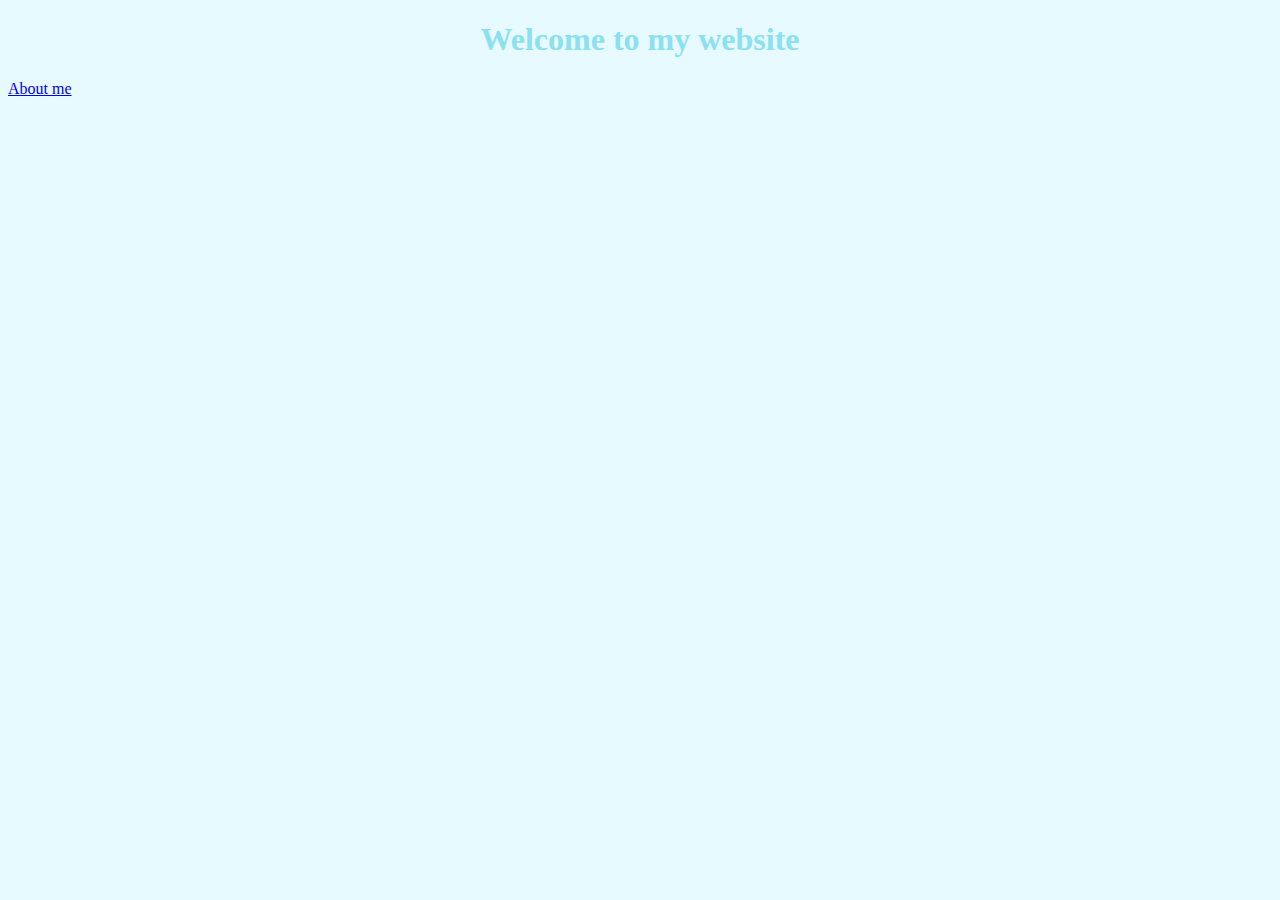
==== index.htm @ b2f67829 "File structure" ====
<!DOCTYPE html>
<html lang="en">
  <head>
    <meta charset="UTF-8" />
    <meta name="viewport" content="width=device-width, initial-scale=1.0" />
    <link rel="stylesheet" href="/css/styles.css" />
    <title>Homepage</title>
  </head>
  <body>
    <h1>Welcome to my website</h1>
    <a href="/about.html">About me</a>
  </body>
</html>
---- css/styles.css ----
body {
  background: rgb(231, 250, 255);
}

h1 {
  text-align: center;
  color: rgb(140, 225, 240);
}
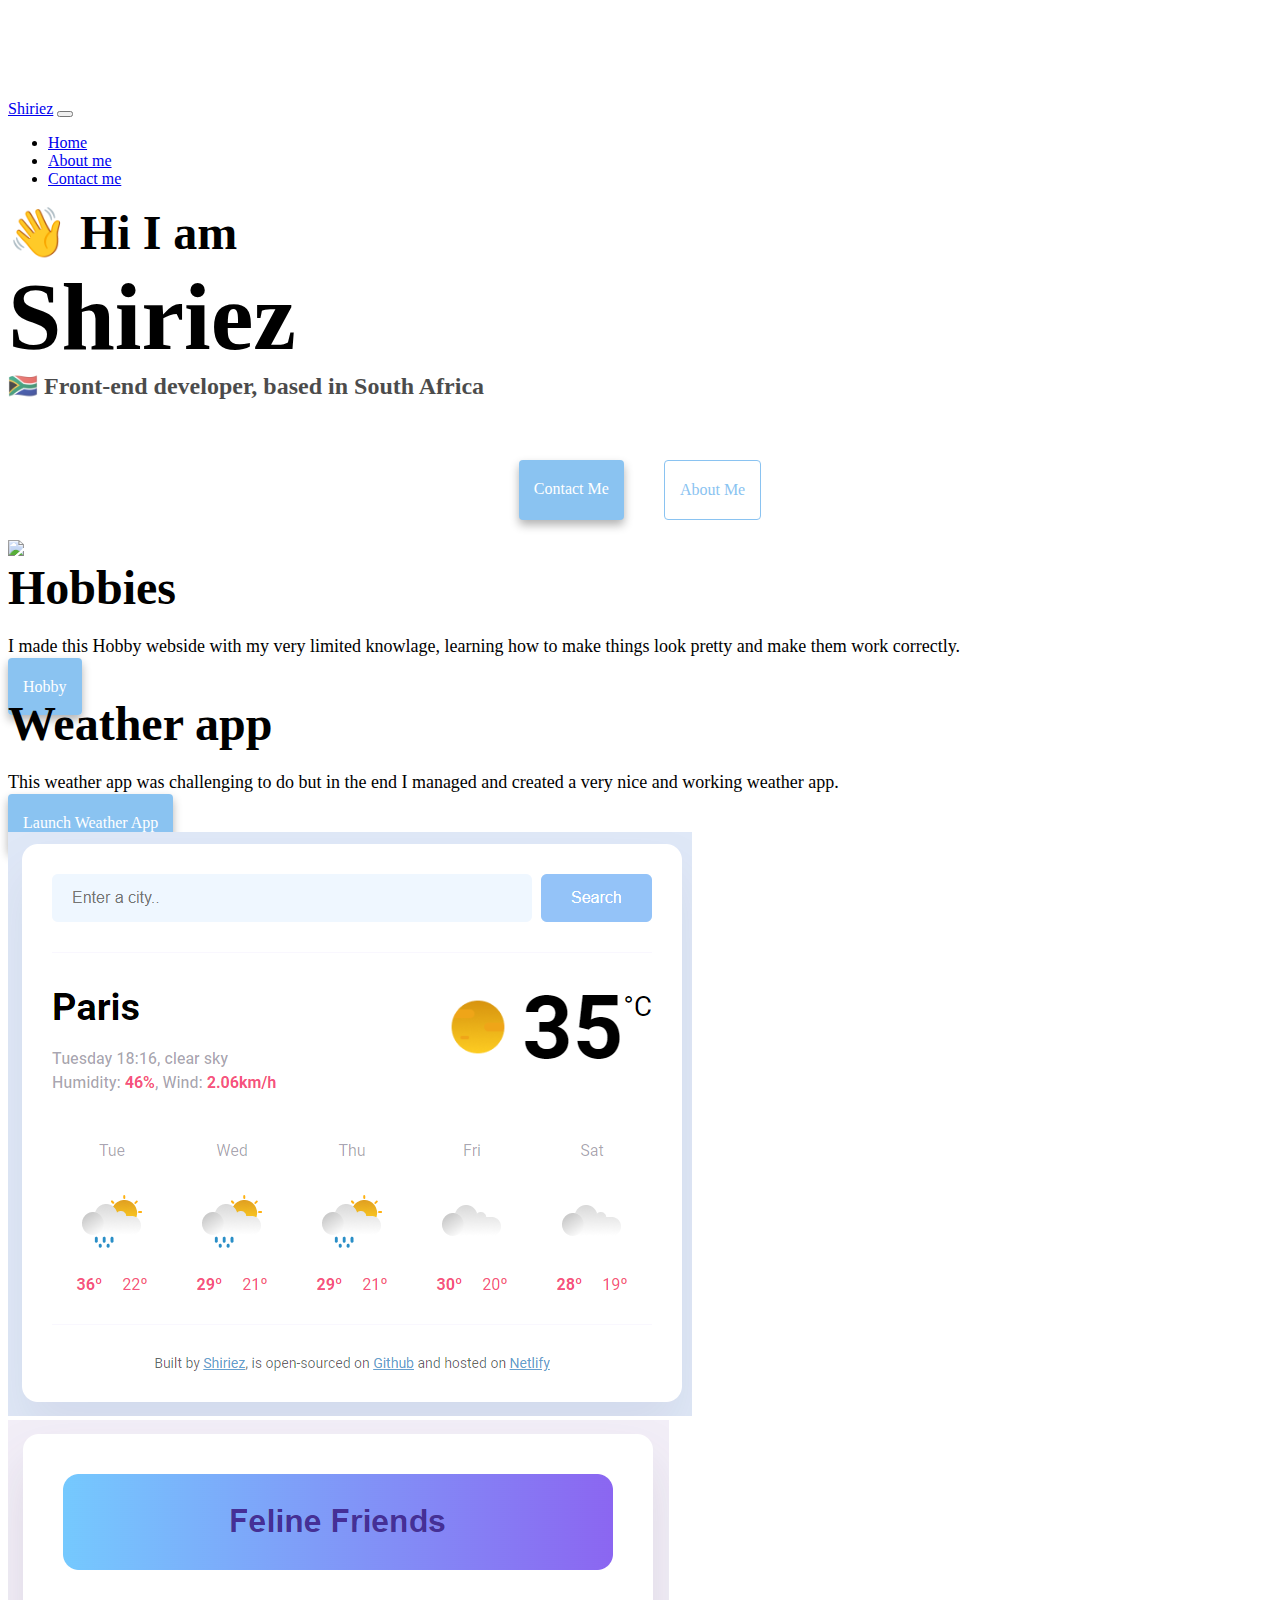
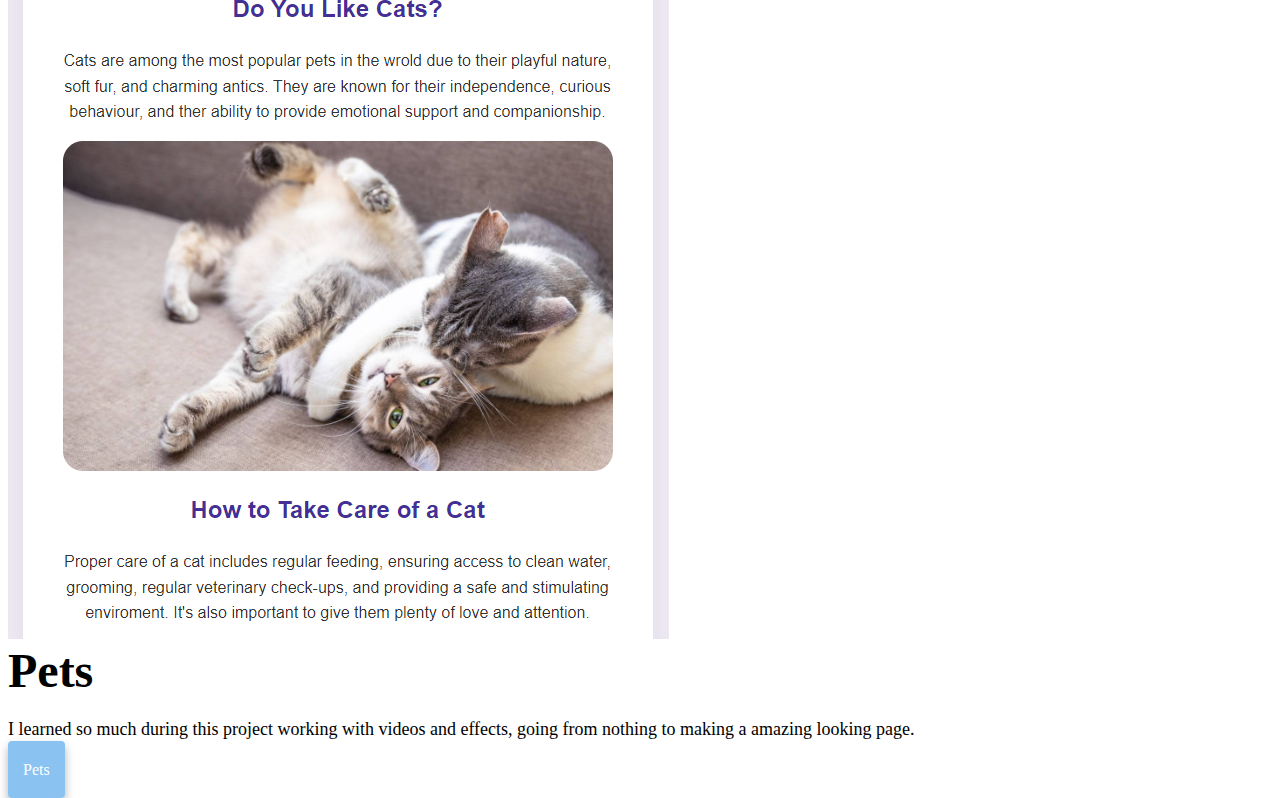
==== commit a0629df3: "Added about page and images" ====
--- a/index.htm
+++ b/index.htm
@@ -3,11 +3,98 @@
   <head>
     <meta charset="UTF-8" />
     <meta name="viewport" content="width=device-width, initial-scale=1.0" />
+    <link
+      href="https://cdn.jsdelivr.net/npm/bootstrap@5.2.0/dist/css/bootstrap.min.css"
+      rel="stylesheet"
+      integrity="sha384-gH2yIJqKdNHPEq0n4Mqa/HGKIhSkIHeL5AyhkYV8i59U5AR6csBvApHHNl/vI1Bx"
+      crossorigin="anonymous"
+    />
+    <script src="https://cdn.jsdelivr.net/npm/bootstrap@5.0.0-beta2/dist/js/bootstrap.bundle.min.js" integrity="sha384-b5kHyXgcpbZJO/tY9Ul7kGkf1S0CWuKcCD38l8YkeH8z8QjE0GmW1gYU5S9FOnJ0" crossorigin="anonymous"></script>
     <link rel="stylesheet" href="/css/styles.css" />
     <title>Homepage</title>
   </head>
   <body>
-    <h1>Welcome to my website</h1>
-    <a href="/about.html">About me</a>
+    <nav class="navbar navbar-expand-lg navbar-light bg-light fixed-top">
+    <div class="container">
+      <a class="navbar-brand" href="index.html">Shiriez</a>
+      <button
+        class="navbar-toggler"
+        type="button"
+        data-bs-toggle="collapse"
+        data-bs-target="#navbarNav"
+        aria-controls="navbarNav"
+        aria-expanded="false"
+        aria-label="Toggle navigation"
+      >
+        <span class="navbar-toggler-icon"></span>
+      </button>
+      <div class="collapse navbar-collapse" id="navbarNav">
+        <ul class="navbar-nav">
+          <li class="nav-item">
+            <a class="nav-link active" aria-current="page" href="index.html"
+              >Home</a
+            >
+             </li>
+          <li class="nav-item">
+    <a class="nav-link" href="/about.html">About me</a>
+    </li>
+          <li class="nav-item">
+            <a class="nav-link" href="/about.html#contact">Contact me</a>
+          </li>
+           </ul>
+      </div>
+    </div>
+  </nav>
+      <h2 class="text-center">👋 Hi I am</h2>
+      <h1 class="text-center">Shiriez</h1>
+      <h3 class="text-center">🇿🇦 Front-end developer, based in South Africa</h3>
+      <div class="navigation-links mb-5">
+        <a href="/about.html#contact" class="primary-link">Contact me</a>
+        <a href="/about.html" class="secondary-link">About me</a>
+    </div>
+    <div class="container">
+      <div class="row">
+        <div class="col-md-6">
+          <img src="images/hobby.png" class="img-fluid rounded" />
+        </div>
+        <div class="col-md-6">
+          <h2 class="mb-3">Hobbies</h2>
+          <p>
+           I made this Hobby webside with my very limited knowlage, learning how to make things look pretty and make them work correctly.
+          </p>
+          <div class="mt-5">
+            <a href="#" class="primary-link">Hobby</a>
+          </div>
+        </div>
+      </div>
+      <div class="row mt-5">
+        <div class="col-md-6">
+          <h2 class="mb-3">Weather app</h2>
+          <p>
+           This weather app was challenging to do but in the end I managed and created a very nice and working weather app.
+          </p>
+          <div class="mb-5 mt-5">
+            <a href="#" class="primary-link">Launch Weather App</a>
+          </div>
+        </div>
+        <div class="col-md-6">
+          <img src="images/weather-app.png" class="img-fluid rounded" />
+        </div>
+      </div>
+      <div class="row mt-5">
+        <div class="col-md-6">
+          <img src="images/pets.png" class="img-fluid rounded" />
+        </div>
+        <div class="col-md-6">
+          <h2 class="mb-3">Pets</h2>
+          <p>
+          I learned so much during this project working with videos and effects, going from nothing to making a amazing looking page.
+          </p>
+          <div class="mt-5">
+            <a href="#" class="primary-link">Pets</a>
+          </div>
+        </div>
+      </div>
+    </div>
   </body>
 </html>
--- a/css/styles.css
+++ b/css/styles.css
@@ -1,8 +1,88 @@
+:root {
+  --primary-color: #8ac3f1;
+  --secondary-color: #f5f2fe;
+  --box-shadow: 0 5px 10px rgba(0, 0, 0, 0.3);
+}
+
 body {
-  background: rgb(231, 250, 255);
+  margin-top: 100px;
+}
+
+h1,
+h2,
+h3 {
+  margin: 0;
 }
 
 h1 {
+  font-size: 96px;
+}
+
+h2 {
+  font-size: 48px;
+}
+
+h3 {
+  font-size: 24px;
+  opacity: 0.7;
+}
+
+p {
+  font-size: 18px;
+  line-height: 1.5;
+}
+
+.navigation-links {
+  display: flex;
+  margin-top: 40px;
+  justify-content: center;
+}
+
+.navigation-links a {
+  margin: 20px;
+}
+
+.primary-link {
+  border-radius: 4px;
+  padding: 20px 15px;
+  text-decoration: none;
+  text-transform: capitalize;
+  background: var(--primary-color);
+  box-shadow: var(--box-shadow);
+  color: white;
+}
+
+.secondary-link {
+  border-radius: 4px;
+  padding: 20px 15px;
+  text-decoration: none;
+  text-transform: capitalize;
+  color: var(--primary-color);
+  border: 1px solid var(--primary-color);
+}
+
+.homepage-link {
+  color: var(--primary-color);
   text-align: center;
-  color: rgb(140, 225, 240);
+  display: block;
 }
+
+.about-paragraphs {
+  margin: 30px 0;
+}
+
+.about-paragraphs p {
+  margin: 10px;
+}
+
+.email-link {
+  display: flex;
+  justify-content: center;
+  color: var(--primary-color);
+  font-size: 28px;
+  text-decoration: none;
+}
+
+.email-link:hover {
+  text-decoration: underline;
+}
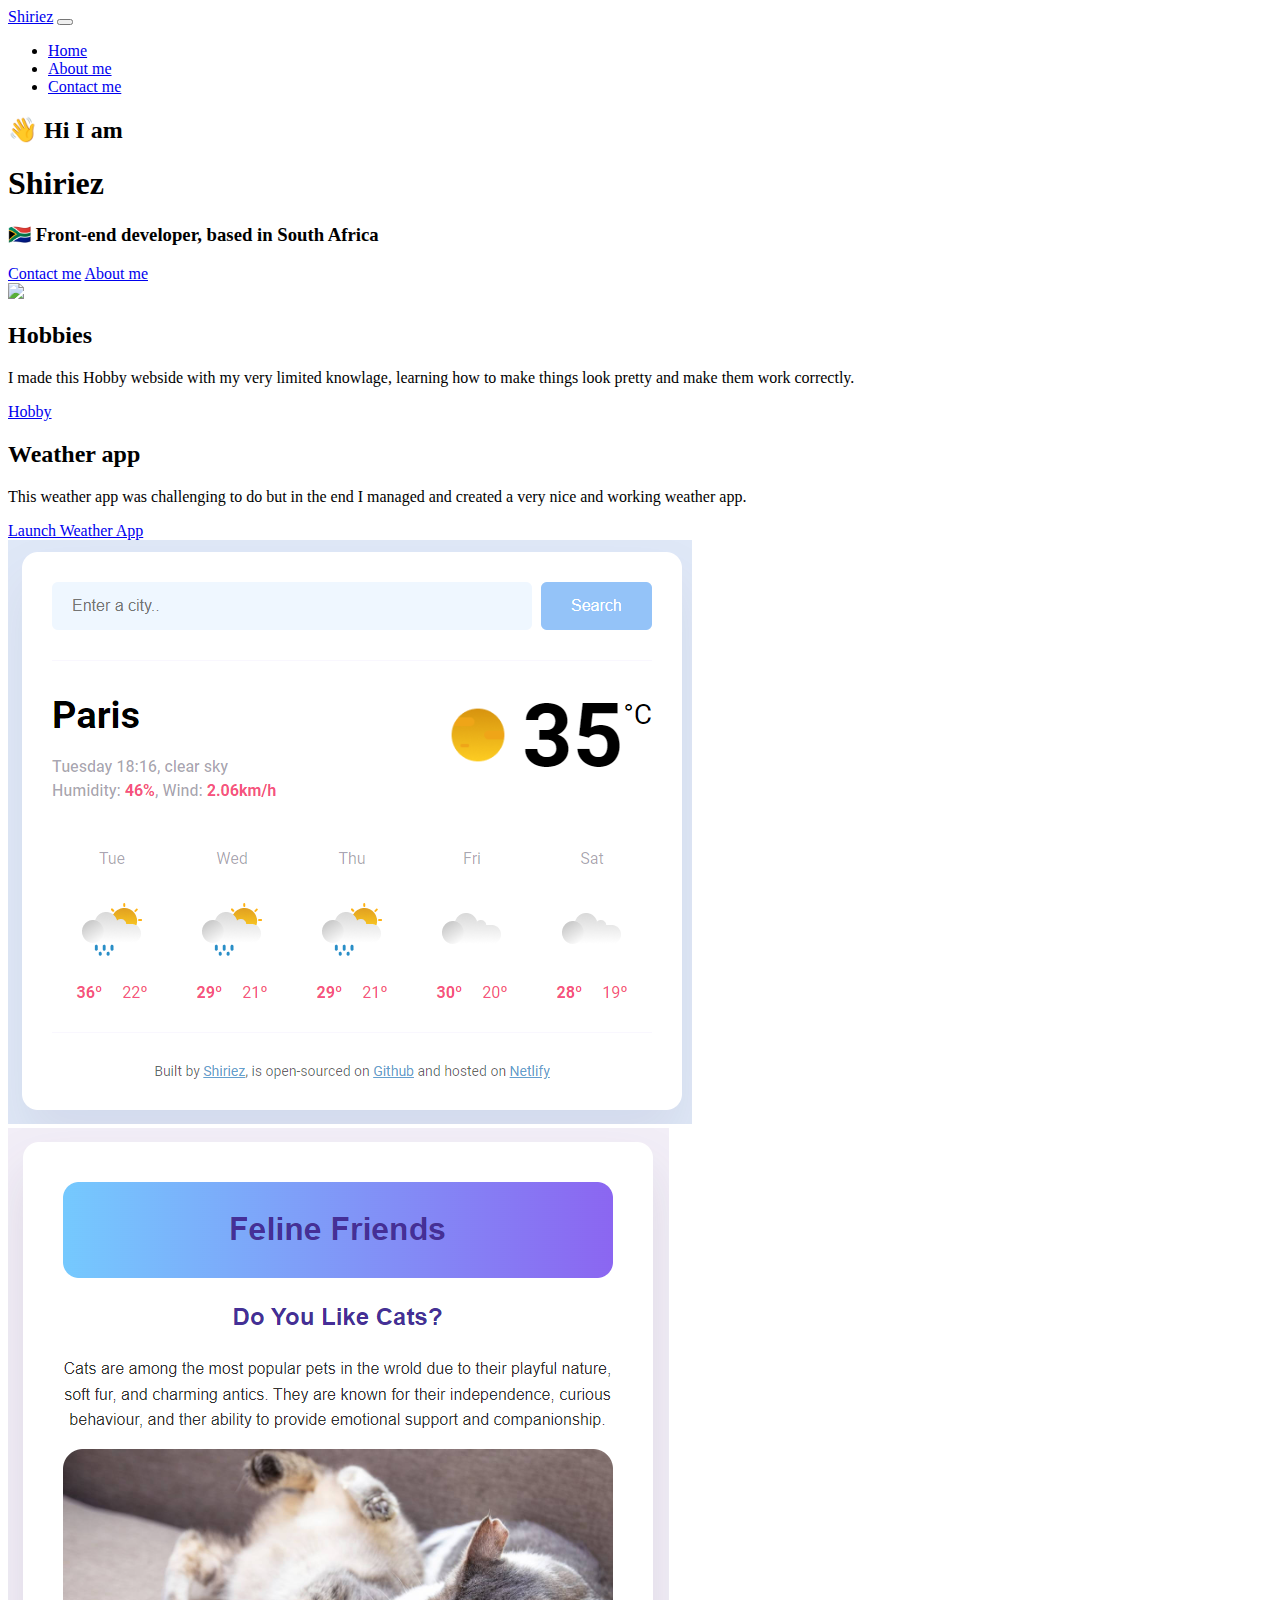
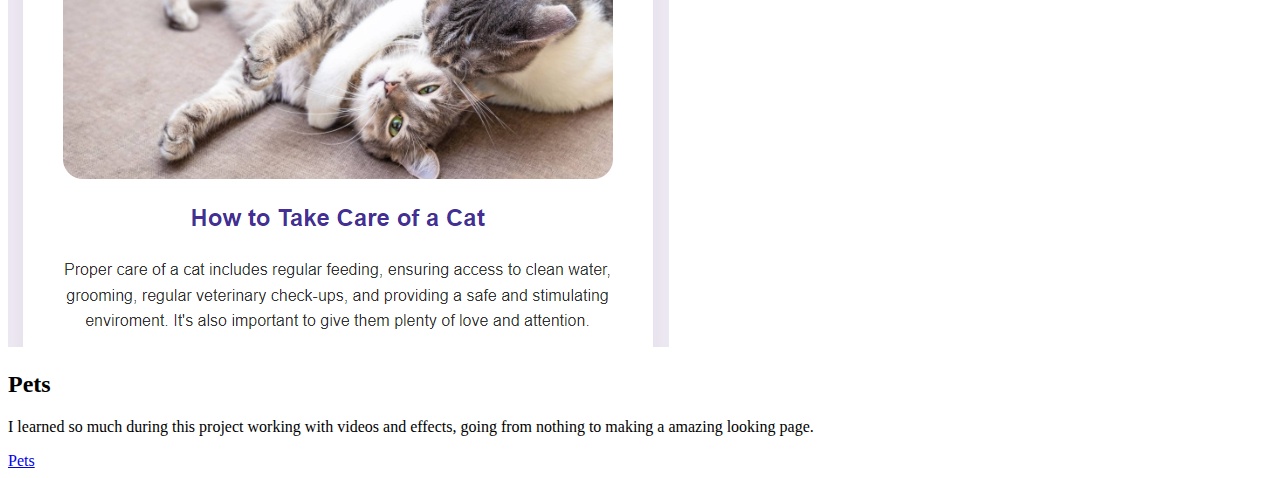
==== commit d100003f: "Removed and added info" ====
--- a/index.htm
+++ b/index.htm
@@ -2,6 +2,7 @@
 <html lang="en">
   <head>
     <meta charset="UTF-8" />
+    <meta http-equiv="X-UA-Compatible" content="IE=edge" />
     <meta name="viewport" content="width=device-width, initial-scale=1.0" />
     <link
       href="https://cdn.jsdelivr.net/npm/bootstrap@5.2.0/dist/css/bootstrap.min.css"
@@ -10,13 +11,13 @@
       crossorigin="anonymous"
     />
     <script src="https://cdn.jsdelivr.net/npm/bootstrap@5.0.0-beta2/dist/js/bootstrap.bundle.min.js" integrity="sha384-b5kHyXgcpbZJO/tY9Ul7kGkf1S0CWuKcCD38l8YkeH8z8QjE0GmW1gYU5S9FOnJ0" crossorigin="anonymous"></script>
-    <link rel="stylesheet" href="/css/styles.css" />
-    <title>Homepage</title>
+    <title>Shiriez</title>
+    <link rel="stylesheet" href="/css/style.css" />
   </head>
   <body>
-    <nav class="navbar navbar-expand-lg navbar-light bg-light fixed-top">
+  <nav class="navbar navbar-expand-lg navbar-light bg-light fixed-top">
     <div class="container">
-      <a class="navbar-brand" href="index.html">Shiriez</a>
+      <a class="navbar-brand" href="/" title="Homepage">Shiriez</a>
       <button
         class="navbar-toggler"
         type="button"
@@ -31,17 +32,17 @@
       <div class="collapse navbar-collapse" id="navbarNav">
         <ul class="navbar-nav">
           <li class="nav-item">
-            <a class="nav-link active" aria-current="page" href="index.html"
-              >Home</a
+            <a class="nav-link active" aria-current="page" href="/"
+               title="Homepage">Home</a
             >
-             </li>
+          </li>
           <li class="nav-item">
-    <a class="nav-link" href="/about.html">About me</a>
-    </li>
+            <a class="nav-link" href="/about.html" title="About Shiriez">About me</a>
+          </li>
           <li class="nav-item">
-            <a class="nav-link" href="/about.html#contact">Contact me</a>
+            <a class="nav-link" href="about.html#contact" title="Contact Shiriez">Contact me</a>
           </li>
-           </ul>
+        </ul>
       </div>
     </div>
   </nav>
@@ -49,13 +50,13 @@
       <h1 class="text-center">Shiriez</h1>
       <h3 class="text-center">🇿🇦 Front-end developer, based in South Africa</h3>
       <div class="navigation-links mb-5">
-        <a href="/about.html#contact" class="primary-link">Contact me</a>
-        <a href="/about.html" class="secondary-link">About me</a>
+        <a href="/about.html#contact" class="primary-link" title="Contact Shiriez">Contact me</a>
+        <a href="/about.html" class="secondary-link" title="About Shiriez">About me</a>
     </div>
     <div class="container">
       <div class="row">
         <div class="col-md-6">
-          <img src="images/hobby.png" class="img-fluid rounded" />
+          <img src="/images/hobby.png" class="img-fluid rounded" />
         </div>
         <div class="col-md-6">
           <h2 class="mb-3">Hobbies</h2>
@@ -78,12 +79,12 @@
           </div>
         </div>
         <div class="col-md-6">
-          <img src="images/weather-app.png" class="img-fluid rounded" />
+          <img src="/images/weather-app.png" class="img-fluid rounded" />
         </div>
       </div>
       <div class="row mt-5">
         <div class="col-md-6">
-          <img src="images/pets.png" class="img-fluid rounded" />
+          <img src="/images/pets.png" class="img-fluid rounded" />
         </div>
         <div class="col-md-6">
           <h2 class="mb-3">Pets</h2>
@@ -98,3 +99,4 @@
     </div>
   </body>
 </html>
+<script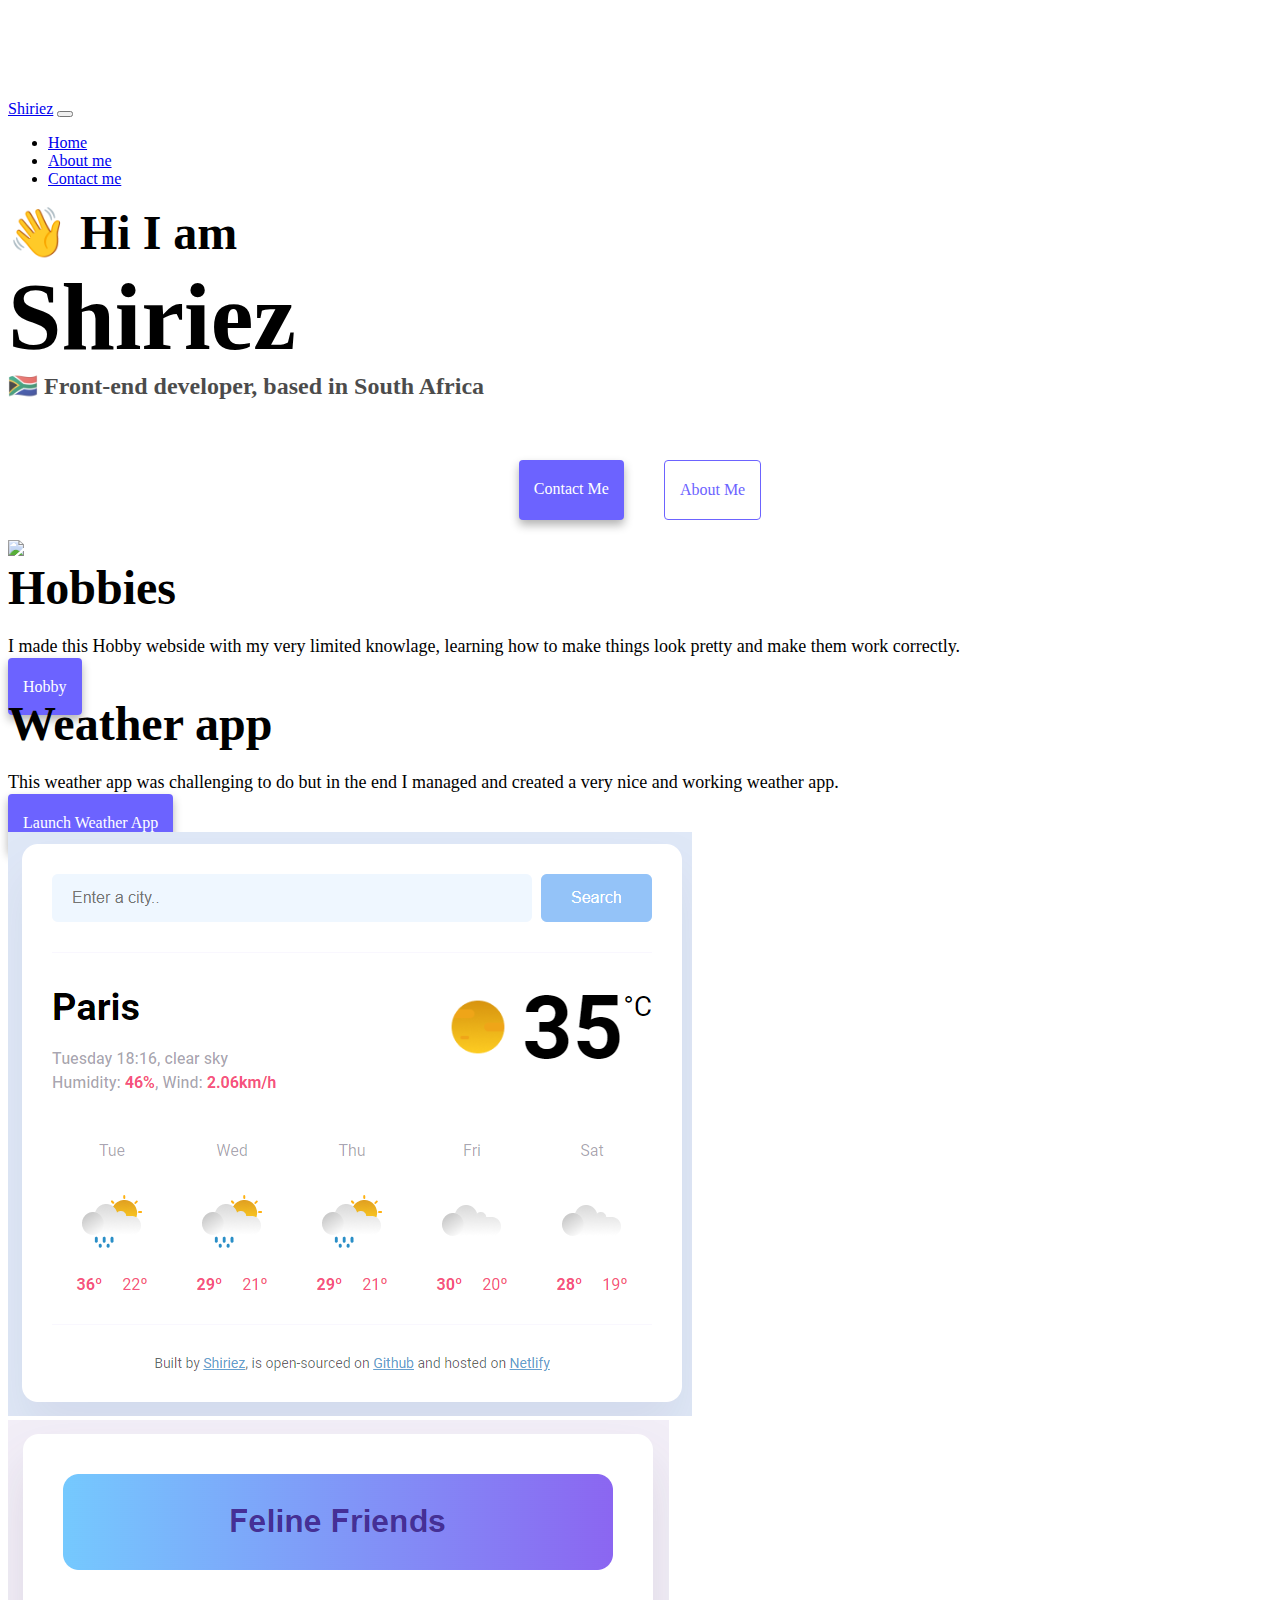
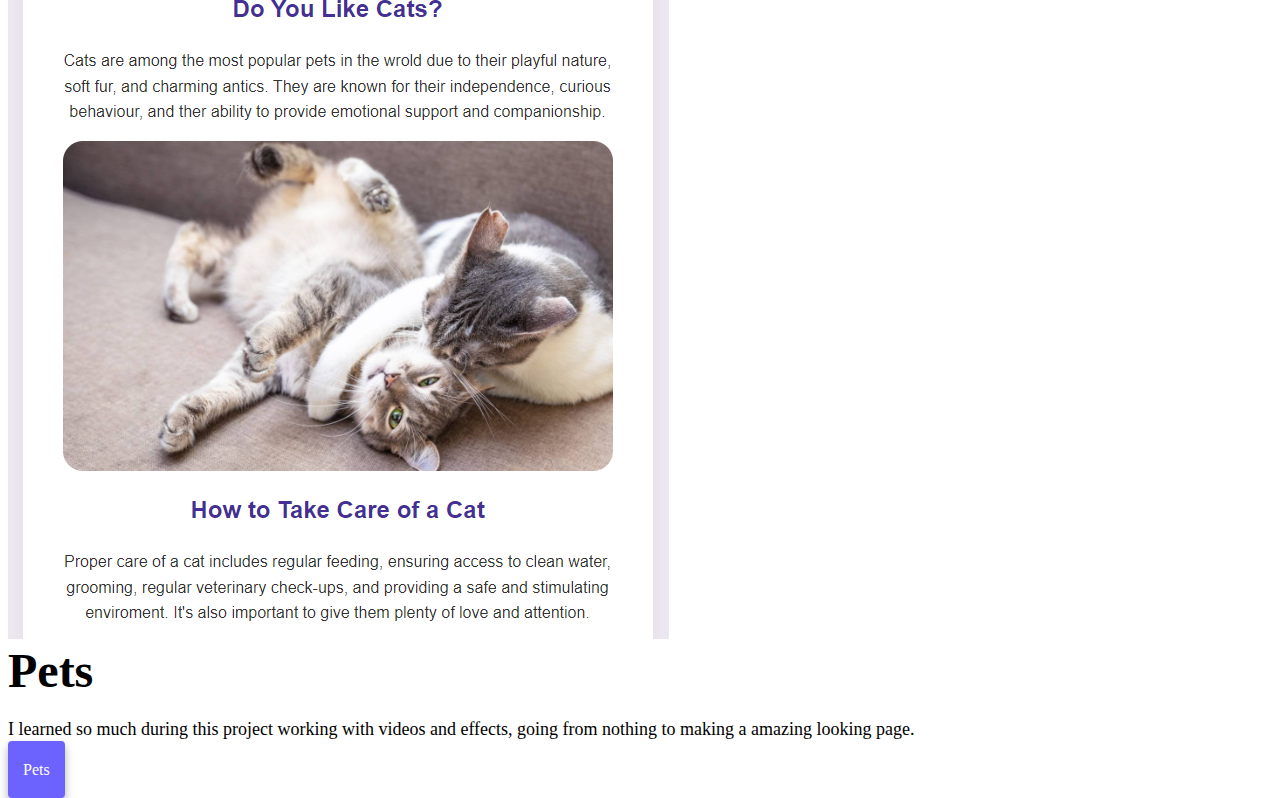
==== commit e430b60d: "Added info" ====
--- a/index.htm
+++ b/index.htm
@@ -12,7 +12,7 @@
     />
     <script src="https://cdn.jsdelivr.net/npm/bootstrap@5.0.0-beta2/dist/js/bootstrap.bundle.min.js" integrity="sha384-b5kHyXgcpbZJO/tY9Ul7kGkf1S0CWuKcCD38l8YkeH8z8QjE0GmW1gYU5S9FOnJ0" crossorigin="anonymous"></script>
     <title>Shiriez</title>
-    <link rel="stylesheet" href="/css/style.css" />
+    <link rel="stylesheet" href="/style/styles.css" />
   </head>
   <body>
   <nav class="navbar navbar-expand-lg navbar-light bg-light fixed-top">
--- a/style/styles.css
+++ b/style/styles.css
@@ -0,0 +1,88 @@
+:root {
+  --primary-color: #6c63ff;
+  --secondary-color: #f5f2fe;
+  --box-shadow: 0 5px 10px rgba(0, 0, 0, 0.3);
+}
+
+body {
+  margin-top: 100px;
+}
+
+h1,
+h2,
+h3 {
+  margin: 0;
+}
+
+h1 {
+  font-size: 96px;
+}
+
+h2 {
+  font-size: 48px;
+}
+
+h3 {
+  font-size: 24px;
+  opacity: 0.7;
+}
+
+p {
+  font-size: 18px;
+  line-height: 1.5;
+}
+
+.navigation-links {
+  display: flex;
+  margin-top: 40px;
+  justify-content: center;
+}
+
+.navigation-links a {
+  margin: 20px;
+}
+
+.primary-link {
+  border-radius: 4px;
+  padding: 20px 15px;
+  text-decoration: none;
+  text-transform: capitalize;
+  background: var(--primary-color);
+  box-shadow: var(--box-shadow);
+  color: white;
+}
+
+.secondary-link {
+  border-radius: 4px;
+  padding: 20px 15px;
+  text-decoration: none;
+  text-transform: capitalize;
+  color: var(--primary-color);
+  border: 1px solid var(--primary-color);
+}
+
+.homepage-link {
+  color: var(--primary-color);
+  text-align: center;
+  display: block;
+}
+
+.about-paragraphs {
+  margin: 30px 0;
+}
+
+.about-paragraphs p {
+  margin: 10px;
+}
+
+.email-link {
+  display: flex;
+  justify-content: center;
+  color: var(--primary-color);
+  font-size: 28px;
+  text-decoration: none;
+}
+
+.email-link:hover {
+  text-decoration: underline;
+}
